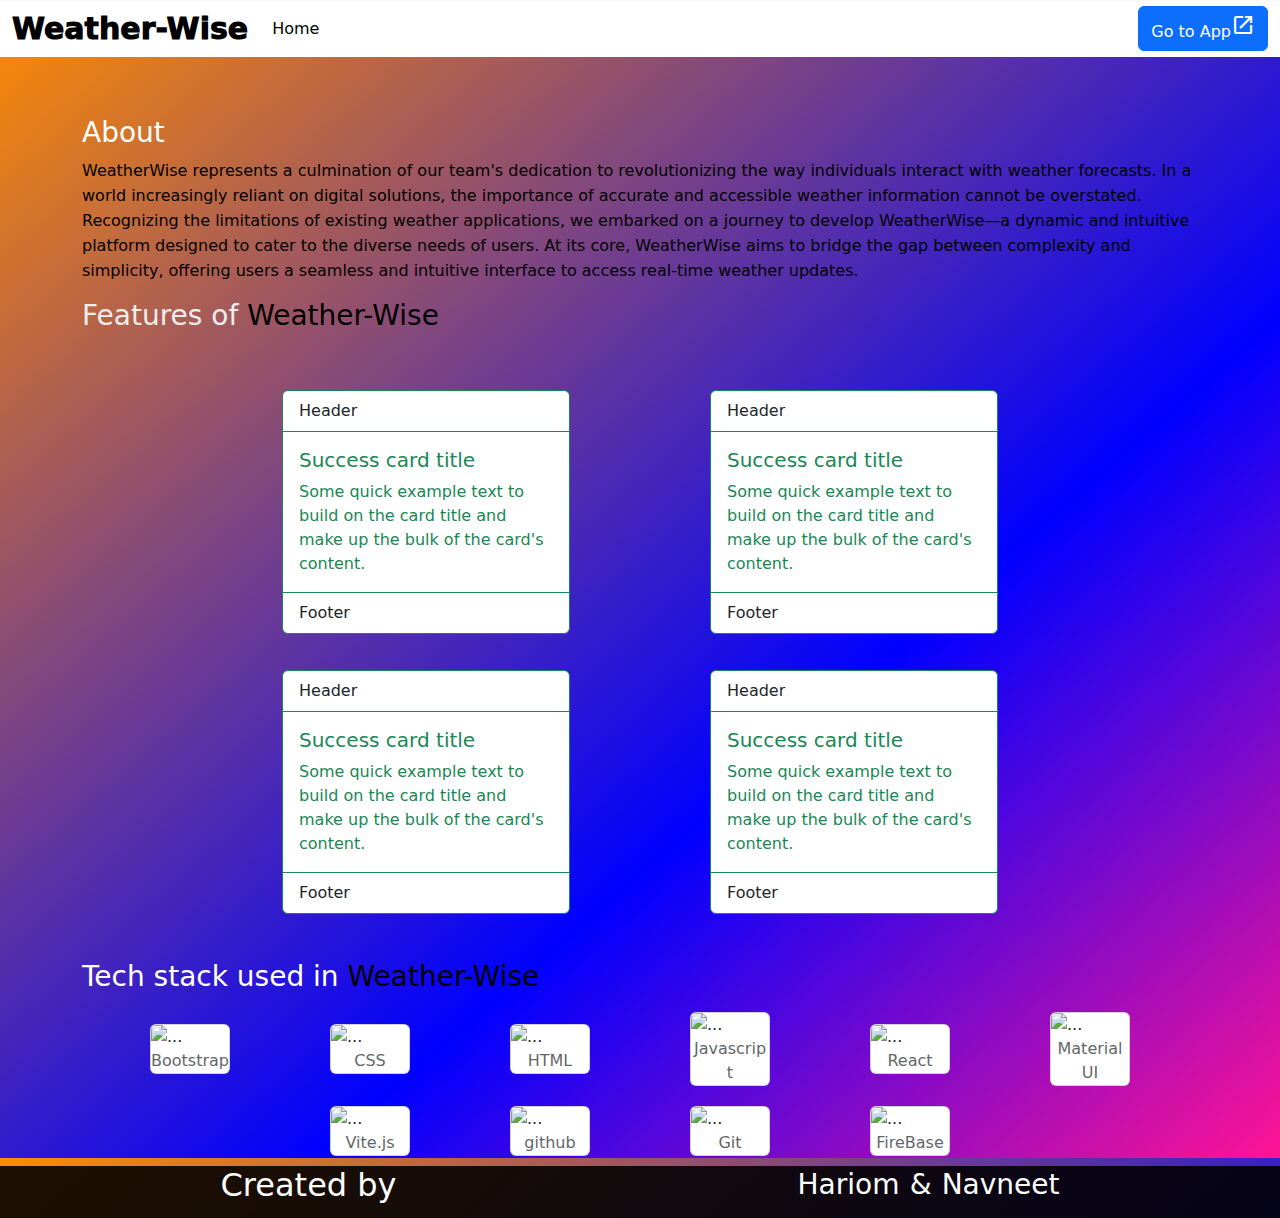
==== Weather-Wise/src/intro.html @ 5f16a11b "home page added" ====
<!DOCTYPE html>
<html lang="en">

<head>
    <meta charset="UTF-8">
    <meta name="viewport" content="width=device-width, initial-scale=1.0">
    <title>Welcome to Weather-Wise</title>
    <link rel="stylesheet"
        href="https://fonts.googleapis.com/css2?family=Material+Symbols+Outlined:opsz,wght,FILL,GRAD@20..48,100..700,0..1,-50..200" />
    <style>
        * {
            margin: 0;
            padding: 0;
        }

        body {
            background-color: #ff1493;
            background-image: linear-gradient(319deg, #ff1493 0%, #0000ff 37%, #ff8c00 100%);
        }

        /* nav {
            height:100px;
            position: fixed;
        } */
        nav .container-fluid {
            position: fixed;
            z-index: 100;
            top: 0.7px;
            background-color: white;
        }

        .container-fluid {
            display: flex;
            justify-content: space-evenly;
            align-items: center;
        }

        .about {
            top: 100px;
            color: rgb(0, 0, 0);
            position: relative;
        }

        .features {

            top: 100px;
            position: relative;
        }

        .inner-features {

            display: flex;
            justify-content: center;
            align-items: center;
            padding: 30px;

            flex-wrap: wrap;
        }

        .inner-features .card {
            margin: 20px 70px;
            position: relative;
        }

        .tech-used {

            position: relative;
            top: 100px;
        }

        .tech-used .icons {
            display: flex;
            align-items: center;
            justify-content: center;
            flex-wrap: wrap;
        }

        .icons .card {
            position: relative;
            margin: 10px 50px;
        }

        .icons .card:hover {
            box-shadow: 2px 2px 2px 4px black;
            box-sizing: border-box;
            opacity: 1;
            transition-duration: 0.5 s;
            transition-delay: 0.01s;
        }

        .card span {
            opacity: 0.7;
        }

        .card span:hover {
            opacity: 1;
            font-size: 1.05rem;
            font-weight: bolder;
            transition-duration: 2s;
            transition-delay: 2s;
        }

        footer {
            bottom: -60px;
            height: 52px;
            background-color: rgba(0, 0, 0, 0.884);
            position: relative;

        }

        .createdby {
            display: flex;
            justify-content: space-around;
            align-items: center;
        }

        .createdby a {
            text-decoration: none;
            color: white;
        }

        .footerdiv {
            color: white;
            display: flex;
            margin: 40px 20px;
            position: relative;
            justify-content: space-around;
            align-items: center;
        }
    </style>
    <link rel="stylesheet" href="https://cdn.jsdelivr.net/npm/bootstrap@5.3.3/dist/css/bootstrap.min.css">
    <link rel="stylesheet" href="https://cdnjs.cloudflare.com/ajax/libs/font-awesome/6.5.2/css/all.min.css"
        integrity="sha512-SnH5WK+bZxgPHs44uWIX+LLJAJ9/2PkPKZ5QiAj6Ta86w+fsb2TkcmfRyVX3pBnMFcV7oQPJkl9QevSCWr3W6A=="
        crossorigin="anonymous" referrerpolicy="no-referrer" />
</head>

<body>
    <nav class="navbar navbar-expand-lg bg-body-tertiary">
        <div class="container-fluid">
            <h1 style="font-weight: 1000;"><a class="navbar-brand" href="#" style="font-size: 30px;">Weather-Wise</a>
            </h1>
            <button class="navbar-toggler" type="button" data-bs-toggle="collapse"
                data-bs-target="#navbarSupportedContent" aria-controls="navbarSupportedContent" aria-expanded="false"
                aria-label="Toggle navigation">
                <span class="navbar-toggler-icon"></span>
            </button>
            <div class="collapse navbar-collapse" id="navbarSupportedContent">
                <ul class="navbar-nav me-auto mb-2 mb-lg-0">
                    <li class="nav-item">
                        <a class="nav-link active" aria-current="page" href="#">Home</a>
                    </li>
                </ul>
                <form class="d-flex" role="search">
                    <!-- <input class="form-control me-2" type="text" placeholder="Search" aria-label="Search"> -->
                    <!-- <button class="btn btn-outline-success" type="submit">Search</button> -->

                    <div class="btn-group">
                        <button class="btn btn-primary">Go to App<span class="material-symbols-outlined">
                                open_in_new
                            </span></button>
                    </div>

                </form>
            </div>
        </div>
    </nav>
    <main style="z-index: 10">
        <div class="container-md">
            <div class="about">
                <h3 style="color: white;">About</h3>
                <p style="line-height: 25px;">
                    WeatherWise represents a culmination of our team's dedication to revolutionizing the way
                    individuals interact with weather forecasts. In a world increasingly reliant on digital solutions,
                    the
                    importance of accurate and accessible weather information cannot be overstated. Recognizing the
                    limitations of existing weather applications, we embarked on a journey to develop WeatherWise—a
                    dynamic and intuitive platform designed to cater to the diverse needs of users.
                    At its core, WeatherWise aims to bridge the gap between complexity and simplicity, offering users
                    a seamless and intuitive interface to access real-time weather updates.
                </p>
            </div>
            <div class="features">
                <h3 style="color: rgb(237, 237, 237);">Features of <span
                        style="color: rgb(0, 0, 0);">Weather-Wise</span></h3>
                <div class="inner-features">
                    <div class="card border-success mb-3" style="max-width: 18rem;">
                        <div class="card-header bg-transparent border-success">Header</div>
                        <div class="card-body text-success">
                            <h5 class="card-title">Success card title</h5>
                            <p class="card-text">Some quick example text to build on the card title and make up the bulk
                                of the card's content.</p>
                        </div>
                        <div class="card-footer bg-transparent border-success">Footer</div>
                    </div>
                    <div class="card border-success mb-3" style="max-width: 18rem;">
                        <div class="card-header bg-transparent border-success">Header</div>
                        <div class="card-body text-success">
                            <h5 class="card-title">Success card title</h5>
                            <p class="card-text">Some quick example text to build on the card title and make up the bulk
                                of the card's content.</p>
                        </div>
                        <div class="card-footer bg-transparent border-success">Footer</div>
                    </div>
                    <div class="card border-success mb-3" style="max-width: 18rem;">
                        <div class="card-header bg-transparent border-success">Header</div>
                        <div class="card-body text-success">
                            <h5 class="card-title">Success card title</h5>
                            <p class="card-text">Some quick example text to build on the card title and make up the bulk
                                of the card's content.</p>
                        </div>
                        <div class="card-footer bg-transparent border-success">Footer</div>
                    </div>
                    <div class="card border-success mb-3" style="max-width: 18rem;">
                        <div class="card-header bg-transparent border-success">Header</div>
                        <div class="card-body text-success">
                            <h5 class="card-title">Success card title</h5>
                            <p class="card-text">Some quick example text to build on the card title and make up the bulk
                                of the card's content.</p>
                        </div>
                        <div class="card-footer bg-transparent border-success">Footer</div>
                    </div>
                </div>
            </div>
            <div class="tech-used">
                <h3 style="color: white;">Tech stack used in <span style="color: black;">Weather-Wise</span></h3>
                <div class="icons">
                    <div class="card" style="width: 5rem;">
                        <img src="/Weather-Wise/elements/Bootstrap (1).svg" class="card-img-top" alt="...">
                        <span style="text-align: center;">Bootstrap</span>
                    </div>
                    <div class="card" style="width: 5rem;">
                        <img src="/Weather-Wise/elements/CSS3 (1).svg" class="card-img-top" alt="...">
                        <span style="text-align: center;">CSS</span>
                    </div>
                    <div class="card" style="width: 5rem;">
                        <img src="/Weather-Wise/elements/HTML5 (1).svg" class="card-img-top" alt="...">
                        <span style="text-align: center;">HTML</span>
                    </div>
                    <div class="card" style="width: 5rem;">
                        <img src="/Weather-Wise/elements/JavaScript.svg" class="card-img-top" alt="...">
                        <span style="text-align: center;">Javascript</span>
                    </div>
                    <div class="card" style="width: 5rem;">
                        <img src="/Weather-Wise/elements/React (1).svg" class="card-img-top" alt="...">
                        <span style="text-align: center;">React</span>
                    </div>
                    <div class="card" style="width: 5rem;">
                        <img src="/Weather-Wise/elements/Material UI.svg" class="card-img-top" alt="...">
                        <span style="text-align: center;">Material UI</span>
                    </div>
                    <div class="card" style="width: 5rem;">
                        <img src="/Weather-Wise/elements/Vite.js.svg" class="card-img-top" alt="...">
                        <span style="text-align: center;">Vite.js</span>
                    </div>
                    <div class="card" style="width: 5rem;" style="text-align: center;">
                        <img src="/Weather-Wise/elements/GitHub (1).svg" class="card-img-top" alt="...">
                        <span style="text-align: center;">github</span>
                    </div>
                    <div class="card" style="width: 5rem;">
                        <img src="/Weather-Wise/elements/Git (1).svg" class="card-img-top" alt="...">
                        <span style="text-align: center;">Git</span>
                    </div>
                    <div class="card" style="width:5rem;">
                        <img src="/Weather-Wise/elements/Firebase.svg" class="card-img-top" alt="...">
                        <span style="text-align: center;">FireBase</span>
                    </div>
                </div>
            </div>
        </div>
    </main>

    <footer>
        <div class="footerdiv">
            <div class="right">
                <h2>Created by</h2>
            </div>
            <div class="createdby">
                <h3><a href="https://www.linkedin.com/in/hariom-singh-thakur-8b5089214/" target="_blank">Hariom</a></h3>
                &nbsp;&nbsp;
                <h3>&</h3>
                &nbsp;&nbsp;
                <h3><a href="https://www.linkedin.com/in/navneet-vishwakarma-b678aa262/" target="_blank">Navneet</a>
                </h3>
            </div>
        </div>
    </footer>
</body>

</html>
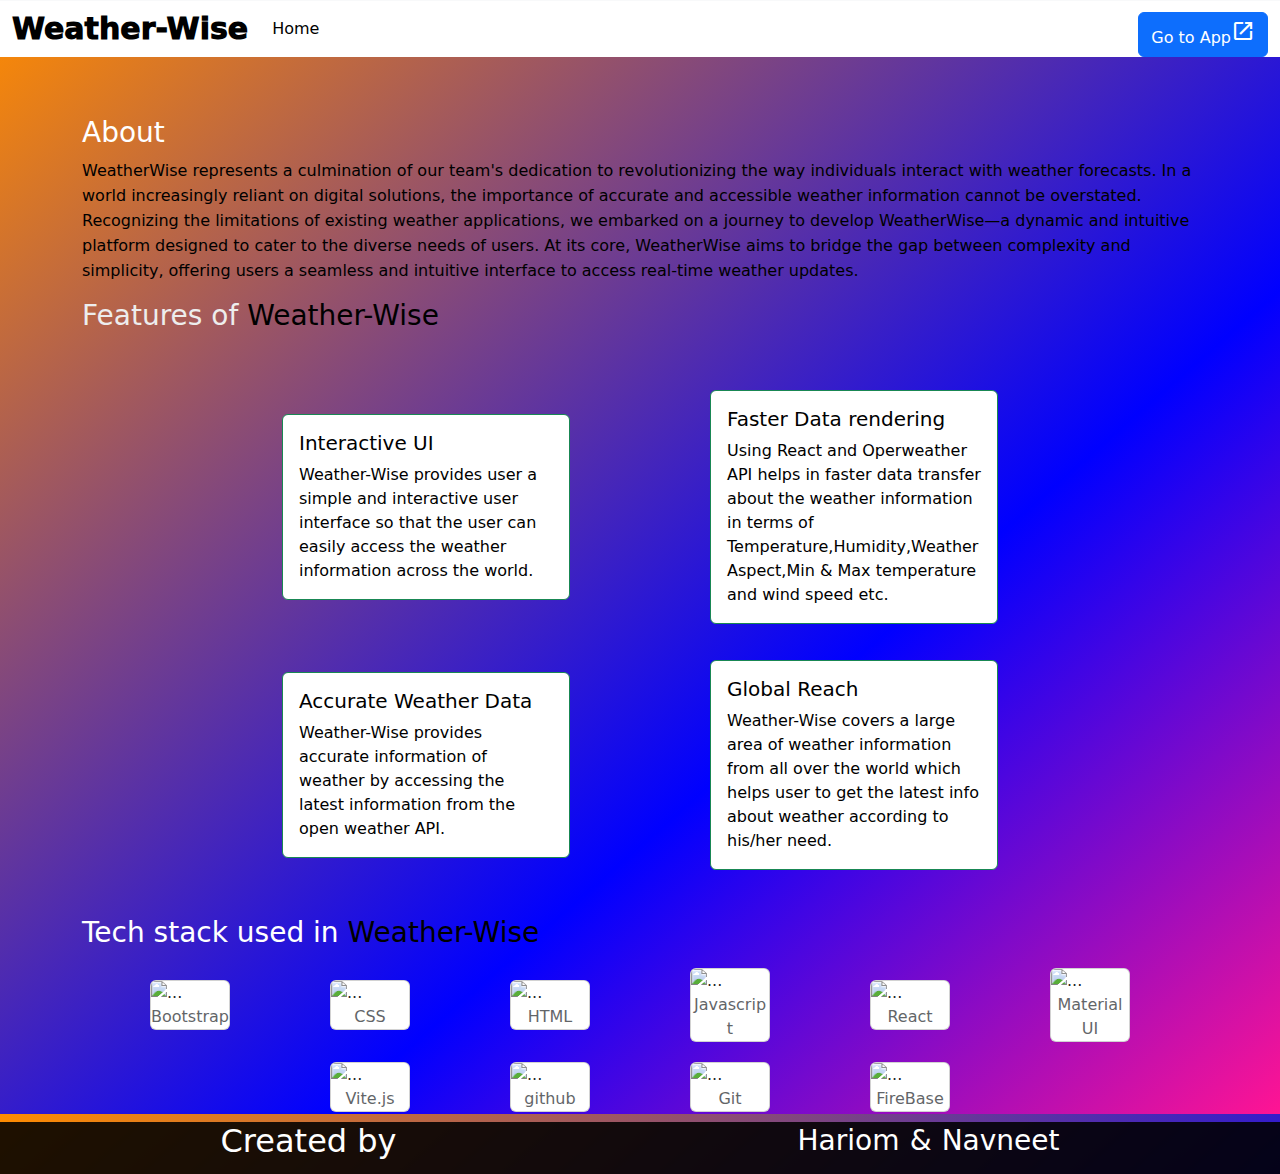
==== commit e5971dd7: "features section added" ====
--- a/Weather-Wise/src/intro.html
+++ b/Weather-Wise/src/intro.html
@@ -151,13 +151,16 @@
                     </li>
                 </ul>
                 <form class="d-flex" role="search">
+                    
                     <!-- <input class="form-control me-2" type="text" placeholder="Search" aria-label="Search"> -->
                     <!-- <button class="btn btn-outline-success" type="submit">Search</button> -->
-
-                    <div class="btn-group">
-                        <button class="btn btn-primary">Go to App<span class="material-symbols-outlined">
-                                open_in_new
-                            </span></button>
+                    <div class="right-nav" >
+                        <a href="https://github.com/hariom-hub/WeatherApp_React" target="_blank"><i class="fa-brands fa-square-github"  style="color: black;font-size: 35px;position: relative;top: 10px;"></i></a>
+                        <div class="btn-group">
+                            <button class="btn btn-primary" id="redirect">Go to App<span class="material-symbols-outlined">
+                                    open_in_new
+                                </span></button>
+                        </div>
                     </div>
 
                 </form>
@@ -184,40 +187,36 @@
                         style="color: rgb(0, 0, 0);">Weather-Wise</span></h3>
                 <div class="inner-features">
                     <div class="card border-success mb-3" style="max-width: 18rem;">
-                        <div class="card-header bg-transparent border-success">Header</div>
-                        <div class="card-body text-success">
-                            <h5 class="card-title">Success card title</h5>
-                            <p class="card-text">Some quick example text to build on the card title and make up the bulk
-                                of the card's content.</p>
-                        </div>
-                        <div class="card-footer bg-transparent border-success">Footer</div>
-                    </div>
-                    <div class="card border-success mb-3" style="max-width: 18rem;">
-                        <div class="card-header bg-transparent border-success">Header</div>
-                        <div class="card-body text-success">
-                            <h5 class="card-title">Success card title</h5>
-                            <p class="card-text">Some quick example text to build on the card title and make up the bulk
-                                of the card's content.</p>
-                        </div>
-                        <div class="card-footer bg-transparent border-success">Footer</div>
-                    </div>
-                    <div class="card border-success mb-3" style="max-width: 18rem;">
-                        <div class="card-header bg-transparent border-success">Header</div>
-                        <div class="card-body text-success">
-                            <h5 class="card-title">Success card title</h5>
-                            <p class="card-text">Some quick example text to build on the card title and make up the bulk
-                                of the card's content.</p>
-                        </div>
-                        <div class="card-footer bg-transparent border-success">Footer</div>
-                    </div>
-                    <div class="card border-success mb-3" style="max-width: 18rem;">
-                        <div class="card-header bg-transparent border-success">Header</div>
-                        <div class="card-body text-success">
-                            <h5 class="card-title">Success card title</h5>
-                            <p class="card-text">Some quick example text to build on the card title and make up the bulk
-                                of the card's content.</p>
-                        </div>
-                        <div class="card-footer bg-transparent border-success">Footer</div>
+                        <!-- <div class="card-header bg-transparent border-black text-center">Accurate Data</div> -->
+                        <div class="card-body text-black">
+                            <h5 class="card-title">Interactive UI</h5>
+                            <p class="card-text">Weather-Wise provides user a simple and interactive user interface so that the user can easily access the weather information across the world.</p>
+                        </div>
+                        <!-- <div class="card-footer bg-transparent border-success text-center">Footer</div> -->
+                    </div>
+                    <div class="card border-success mb-3" style="max-width: 18rem;">
+                        <!-- <div class="card-header bg-transparent border-black text-center" ></div> -->
+                        <div class="card-body text-black">
+                            <h5 class="card-title">Faster Data rendering</h5>
+                            <p class="card-text">Using React and Operweather API helps in faster data transfer about the weather information in terms of Temperature,Humidity,Weather Aspect,Min & Max temperature and wind speed etc.</p>
+                        </div>
+                        <!-- <div class="card-footer bg-transparent border-black text-center" >Footer</div> -->
+                    </div>
+                    <div class="card border-success mb-3" style="max-width: 18rem;">
+                        <!-- <div class="card-header bg-transparent border-black text-center">Header</div> -->
+                        <div class="card-body text-black">
+                            <h5 class="card-title">Accurate Weather Data</h5>
+                            <p class="card-text">Weather-Wise provides accurate information of weather by accessing the latest information from the open weather API.</p>
+                        </div>
+                        <!-- <div class="card-footer bg-transparent border-success text-center">Footer</div> -->
+                    </div>
+                    <div class="card border-success mb-3" style="max-width: 18rem;">
+                        <!-- <div class="card-header bg-transparent border-black text-center" >Header</div> -->
+                        <div class="card-body text-black">
+                            <h5 class="card-title">Global Reach</h5>
+                            <p class="card-text">Weather-Wise covers a large area of weather information from all over the world which helps user to get the latest info about weather according to his/her need.</p>
+                        </div>
+                        <!-- <div class="card-footer bg-transparent border-success text-center" >Footer</div> -->
                     </div>
                 </div>
             </div>
@@ -284,6 +283,15 @@
             </div>
         </div>
     </footer>
+    <script>
+
+        let button = document.getElementById('redirect');
+
+        button.addEventListener('click',()=>{
+
+            window.open(" http://localhost:5173/",'blank');
+        })
+    </script>
 </body>
 
 </html>